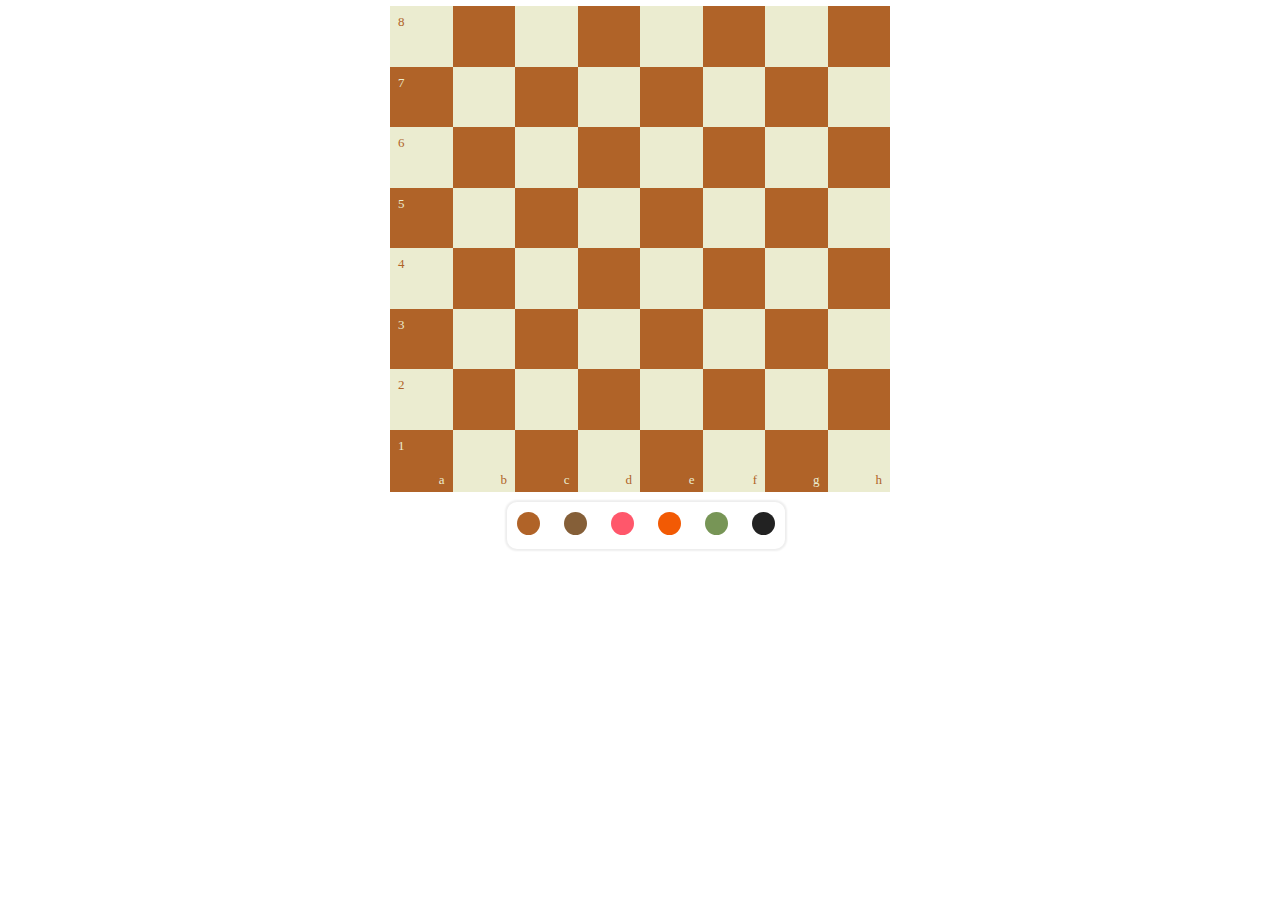
==== examples/boardonly.html @ 93067433 "Added basic chess features" ====
<!DOCTYPE html>
<html>
<head>
	<title>trueChess | Open Source Chess framework for game of chess.</title>
	  <meta charset="UTF-8">
	  <meta name="description" content="Free and Open Source chess framework for your next chess game project.">
	  <meta name="keywords" content="trueChess, chess game, game, board, pawn, king, knight, rook, bishop, chess board, white pawn, black pawn, check mate, ichess, chessboard, play chess, learn chess, develop chess, integrate chess board">
	  <meta name="author" content="Sonu Auti @sonuauti">
	  <meta name="viewport" content="width=device-width, initial-scale=1.0">
	  <link rel="stylesheet" href="https://cdnjs.cloudflare.com/ajax/libs/animate.css/3.5.2/animate.min.css"> <!-- required for animation if set false then not required-->
	  <link rel="stylesheet" href="../style.css"> <!-- color and style information -->
	  <script type="text/javascript" src="../truechess.js"> </script> <!--  main js file -->
	
</head>

<body style="text-align: center;font-size: 16px;">

	<div id="chessBoard" style="width: 500px; margin: auto;"> </div>
	
	<div style="box-shadow: 0px 0px 2px 2px #eee;
	border-radius: 10px;margin-left: 12px;display: inline-block;margin-top: 10px;">
		<div  id="theme_wood" class="themes animated" style="background: var(--theme_wood);" onclick="updateTheme(document.getElementById(this.id).style.background);"></div>
		<div  id="theme_darkwood" class="themes animated" style="background: var(--theme_darkwood);" onclick="updateTheme(document.getElementById(this.id).style.background);"></div>
		<div id="theme_pink" class="themes animated" style="background: var(--theme_pink);" onclick="updateTheme(document.getElementById(this.id).style.background);"></div>
		<div  id="theme_vibrant" class="themes animated" style="background: var(--theme_vibrant);" onclick="updateTheme(document.getElementById(this.id).style.background);"></div>
		<div  id="theme_default" class="themes animated" style="background: var(--theme_default);" onclick="updateTheme(document.getElementById(this.id).style.background);"></div>
		<div  id="theme_black" class="themes animated" style="background: var(--theme_black);" onclick="updateTheme(document.getElementById(this.id).style.background);"></div>
	</div>


	<script type="text/javascript">
		function initiChess(){
		var config = {
			showBoardNotations:true,	//show board notations 1-8, a-f
			position:{d6: 'bking', d4: 'wpawn', e4: 'wking',a1:'wrook',a8:'brook',b4:'wqueen'},  // either start or position array
			isDraggable:false,				//drag element			
			boardTheme:'theme_wood',		//board color
			imgSrc:'img/new/',				//absolute path of icons
			showBoardWithPieces:true,	//show board only
			animation:true 				//show animation 
		}
		
		createChessBoard('chessBoard',config);
	}
	initiChess();
	</script>

</body>
</html>
---- style.css ----
:root{
			--cell1:#779556;
			--cell2:#ebecd0;
			--abort:#ff00006f;
			--draw:#999;
			--resign:#ffd7009f;
			--cellhw:60px;
			--theme_wood:#B06328;
			--theme_darkwood:#855F38;
			--theme_pink:#FF576B;
			--theme_vibrant:#F25A04;
			--theme_black:#222222;
			--theme_default:#779556;
			--borad_border:#444;

			
			--wking:url('img/wking.png');
			--wqueen:url('img/wqueen.png');
			--wbishop:url('img/wbishop.png');
			--wknight:url('img/wknight.png');
			--wrook:url('img/wrook.png');
			--wpawn:url('img/wpawn.png');
			--bking:url('img/bking.png');
			--bqueen:url('img/bqueen.png');
			--bbishop:url('img/bbishop.png');
			--bknight:url('img/bknight.png');
			--brook:url('img/brook.png');
			--bpawn:url('img/bpawn.png');
		}

		#startBtn:hover{
			background: #95BB4A !important;
		}
		.btn{
			font-size: 16px;border-radius: 8px;border: none;width: 120px;height: 50px;color: #fff;font-weight: bold;letter-spacing: 2px;margin: 10px;
		}
		
		.themes{
			max-width: 20px;
			min-width: 15px;
			min-height: 15px;
			border-radius: 15px;
			padding: 4px;
			margin: 10px;
			display: inline-block !important;
		}
		.evenCol{
			display: inline-block;
			background-color: var(--cell2);
			padding: 4px;
		}
		.oddCol{
			display: inline-block;
			background-color: var(--cell1);
			padding: 4px;
		}
		.cell{
			font-size: 14px;
			padding: 4px;
			overflow: hidden;
			text-align: center;
			min-width: var(--cellhw);
			min-height: var(--cellhw);
			max-width: var(--cellhw);
			max-height: var(--cellhw);
		}
		.boardBg{
			box-shadow: 0px 2px 5px 4px #ccc;
			border-radius: 5px;
			padding: 10px;
		}

		#controls{
			margin: 5px;
			max-width: 100%;
			text-align: center;
		}

		.wking{
			background: var(--wking);
			background-repeat: no-repeat;
			background-size: contain;
			text-align:left;
		}
		.wqueen{
			background: var(--wqueen);
			background-repeat: no-repeat;
			background-size: contain;
			text-align:left;
		}
		.wbishop{
			background: var(--wbishop);
			background-repeat: no-repeat;
			background-size: contain;
			text-align:left;
		}
		.wknight{
			background: var(--wknight);
			background-repeat: no-repeat;
			background-size: contain;
			text-align:left;
		}
		.wrook{
			background: var(--wrook);
			background-repeat: no-repeat;
			background-size: contain;
			text-align:left;
		}
		.wpawn{
			background: var(--wpawn);
			background-repeat: no-repeat;
			background-size: contain;
			text-align:left;
		}

		.bking{
			background: var(--bking);
			background-repeat: no-repeat;
			background-size: contain;
			text-align:left;
		}
		.bqueen{
			background: var(--bqueen);
			background-repeat: no-repeat;
			background-size: contain;
			text-align:left;
		}
		.bbishop{
			background: var(--bbishop);
			background-repeat: no-repeat;
			background-size: contain;
			text-align:left;
		}
		.bknight{
			background: var(--bknight);
			background-repeat: no-repeat;
			background-size: contain;
			text-align:left;
		}
		.brook{
			background: var(--brook);
			background-repeat: no-repeat;
			background-size: contain;
			text-align:left;
		}
		.bpawn{
			background: var(--bpawn);
			background-repeat: no-repeat;
			background-size: contain;
			text-align:left;
		}

		.hnotations{
			font-size: 13px;
			float: right;
			margin-top: 75%;
		}
		.vnotations{
			font-size: 13px;
			float: left;
		}
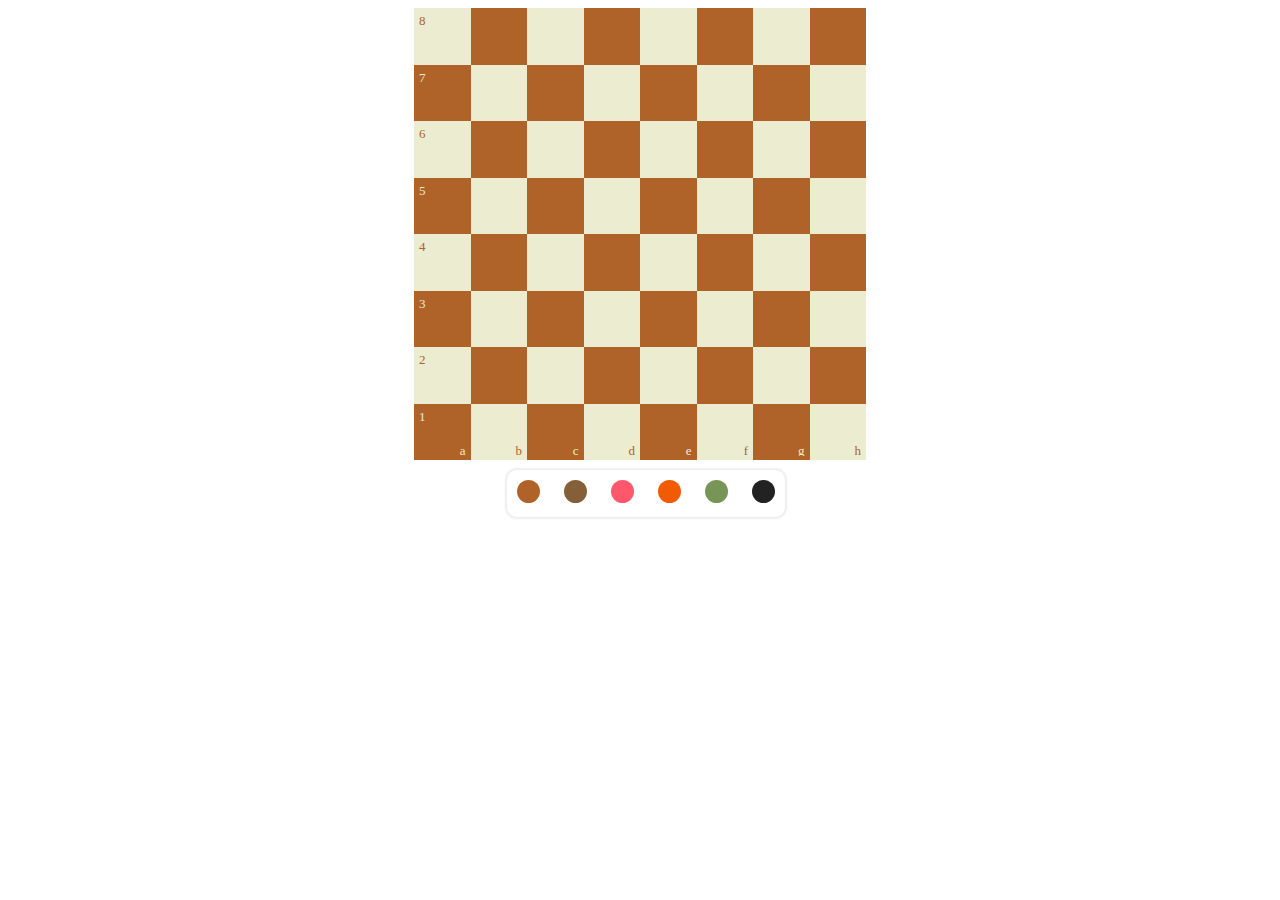
==== commit 4a3c94ef: "beta release" ====
--- a/examples/boardonly.html
+++ b/examples/boardonly.html
@@ -32,7 +32,7 @@
 		function initiChess(){
 		var config = {
 			showBoardNotations:true,	//show board notations 1-8, a-f
-			position:{d6: 'bking', d4: 'wpawn', e4: 'wking',a1:'wrook',a8:'brook',b4:'wqueen'},  // either start or position array
+			position:{d6: 'bking', d4: 'wpawn', e4: 'wking',a1:'wrook',a8:'brook',b4:'wqueen'},  // Either start or position array
 			isDraggable:false,				//drag element			
 			boardTheme:'theme_wood',		//board color
 			imgSrc:'img/new/',				//absolute path of icons
--- a/style.css
+++ b/style.css
@@ -4,7 +4,7 @@
 			--abort:#ff00006f;
 			--draw:#999;
 			--resign:#ffd7009f;
-			--cellhw:60px;
+			--cellhw:58px;
 			--theme_wood:#B06328;
 			--theme_darkwood:#855F38;
 			--theme_pink:#FF576B;
@@ -56,7 +56,7 @@
 		}
 		.cell{
 			font-size: 14px;
-			padding: 4px;
+			padding: 1px;
 			overflow: hidden;
 			text-align: center;
 			min-width: var(--cellhw);
